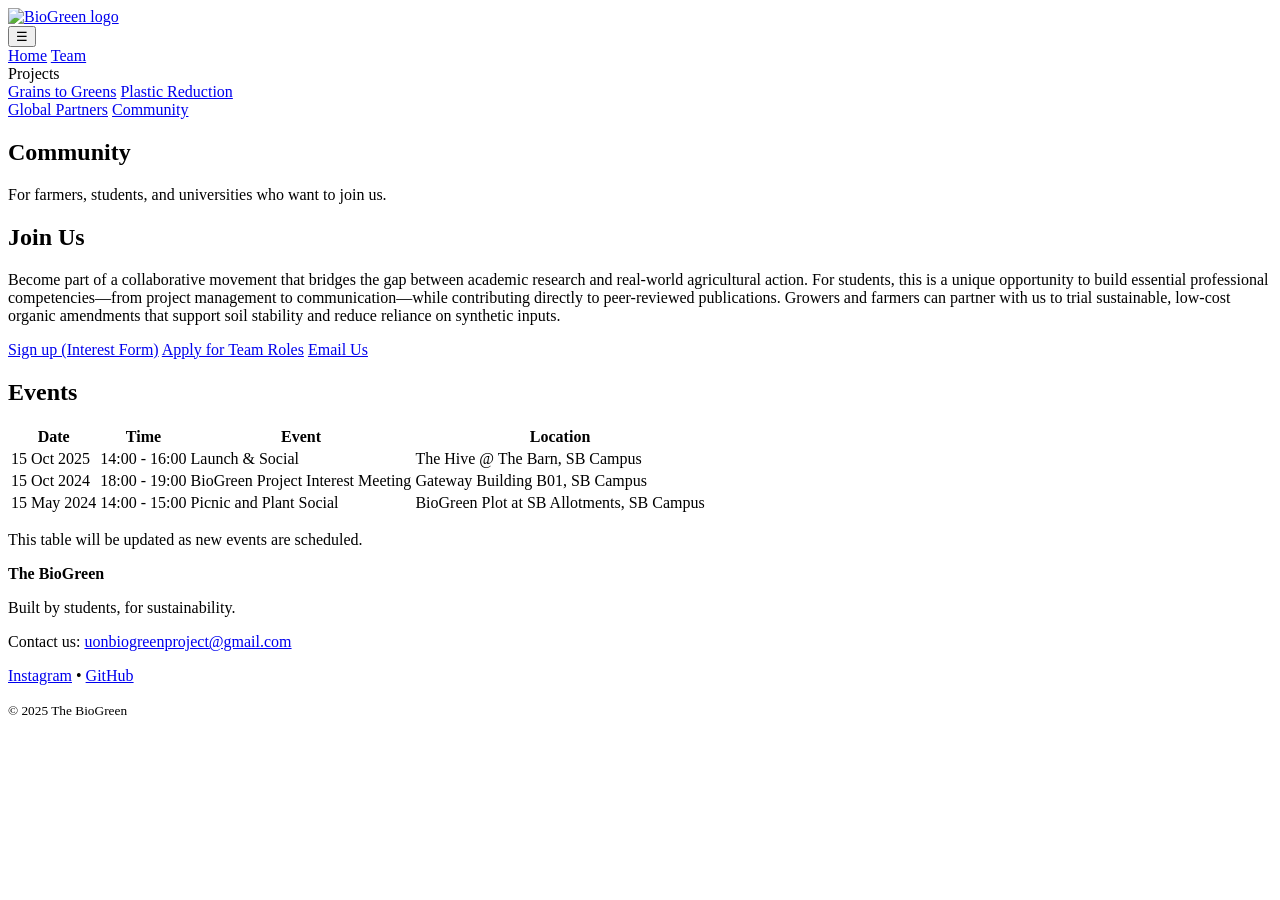
==== community.html @ 12fe90f6 "Update community.html" ====
<!DOCTYPE html>
<html lang="en">
<head>
  <meta charset="utf-8" />
  <meta name="viewport" content="width=device-width, initial-scale=1" />
  <title>Community — The BioGreen</title>
  <link rel="stylesheet" href="style.css" />
</head>
<body>
  <header class="header">
    <nav class="nav">
      <div class="brand">
        <a href="../index.html"><img src="../images/logo.jpg" alt="BioGreen logo" /></a>
      </div>
      <button class="menu-toggle" aria-label="Toggle navigation" aria-expanded="false" aria-controls="main-menu">☰</button>
      <div class="menu" id="main-menu">
        <a href="index.html">Home</a>
        <a href="team.html">Team</a>
          <div class="dropdown">
            <a class="dropdown-toggle">Projects</a>
            <div class="dropdown-menu">
              <a href="projects/brewery-waste.html">Grains to Greens</a>
              <a href="projects/plastic-reduction.html">Plastic Reduction</a>
            </div>
          </div>
          <a href="partners.html">Global Partners</a>
          <a href="community.html">Community</a>
      </div>
    </nav>
  </header>

  <section class="hero small" style="--hero-img: url('images/hero_home.jpg')">
    <div class="container">
      <h1 class="banner-title">Community</h1>
      <p class="lead">For farmers, students, and universities who want to join us.</p>
    </div>
  </section>

  <main class="container">
    <section class="section reveal">
      <h2>Join Us</h2>
      <p>Become part of a collaborative movement that bridges the gap between academic research and real-world agricultural action. For students, this is a unique opportunity to build essential professional competencies—from project management to communication—while contributing directly to peer-reviewed publications. Growers and farmers can partner with us to trial sustainable, low-cost organic amendments that support soil stability and reduce reliance on synthetic inputs.</p>
      <p>
        <a class="btn" href="https://docs.google.com/forms/d/e/1FAIpQLSfyrYPMFbpblwrjf735tpshw0kfAPxARhTBlcg-CUtjKqo_Og/viewform?usp=dialog" target="_blank" rel="noopener">Sign up (Interest Form)</a>
        <a class="btn" href="https://docs.google.com/forms/d/e/1FAIpQLSf0mxkOro-APzu-nE0Ocooh55Ws2I-JzgxP7_fyViZTUE4yIQ/viewform?usp=dialog" target="_blank" rel="noopener">Apply for Team Roles</a>
        <a class="btn" href="mailto:uonbiogreenproject@gmail.com">Email Us</a>
      </p>
    </section>

    <section class="section reveal">
      <h2>Events</h2>
      <table class="table">
        <thead>
          <tr><th>Date</th><th>Time</th><th>Event</th><th>Location</th></tr>
        </thead>
        <tbody>
          <tr><td>15 Oct 2025</td><td>14:00 - 16:00</td><td>Launch & Social</td><td>The Hive @ The Barn, SB Campus</td></tr>
          <tr><td>15 Oct 2024</td><td>18:00 - 19:00</td><td>BioGreen Project Interest Meeting</td><td>Gateway Building B01, SB Campus</td></tr>
          <tr><td>15 May 2024</td><td>14:00 - 15:00</td><td>Picnic and Plant Social</td><td>BioGreen Plot at SB Allotments, SB Campus</td></tr>
        </tbody>
      </table>
      <p class="lead">This table will be updated as new events are scheduled.</p>
    </section>
  </main>

  <footer class="footer">
    <div class="container cols">
      <div>
        <strong>The BioGreen</strong>
        <p class="lead">Built by students, for sustainability.</p>
      </div>
      <div>
        <p>Contact us: <a href="mailto:uonbiogreenproject@gmail.com">uonbiogreenproject@gmail.com</a></p>
        <p><a href="https://www.instagram.com/thebiogreenproject_uon" target="_blank">Instagram</a> • <a href="https://github.com/thebiogreenproject" target="_blank">GitHub</a></p>
        <small>© 2025 The BioGreen</small>
      </div>
    </div>
  </footer>

  <script>
    document.addEventListener('DOMContentLoaded', function() {
      const toggle = document.querySelector('.menu-toggle');
      const menu = document.querySelector('.menu');
      const dropdowns = document.querySelectorAll('.dropdown');

      // Mobile menu toggle
      if (toggle && menu) {
        toggle.addEventListener('click', () => {
          menu.classList.toggle('open');
          toggle.textContent = menu.classList.contains('open') ? '✕' : '☰';
          toggle.setAttribute('aria-expanded', menu.classList.contains('open'));
        });
      }

      // Dropdown functionality
      dropdowns.forEach(dropdown => {
        const toggle = dropdown.querySelector('.dropdown-toggle');

        // Desktop: hover to open
        dropdown.addEventListener('mouseenter', () => {
          if (window.innerWidth > 860) dropdown.classList.add('open');
        });

        dropdown.addEventListener('mouseleave', () => {
          if (window.innerWidth > 860) dropdown.classList.remove('open');
        });

        // Mobile: click to toggle
        if (toggle) {
          toggle.addEventListener('click', (e) => {
            if (window.innerWidth <= 860) {
              e.preventDefault();
              dropdown.classList.toggle('open');
            }
          });
        }
      });

      const io = new IntersectionObserver(es => {
        es.forEach(e => e.isIntersecting && e.target.classList.add('show'));
      }, {threshold: .12});
      document.querySelectorAll('.reveal').forEach(el => io.observe(el));
    });
  </script>
</body>
</html>
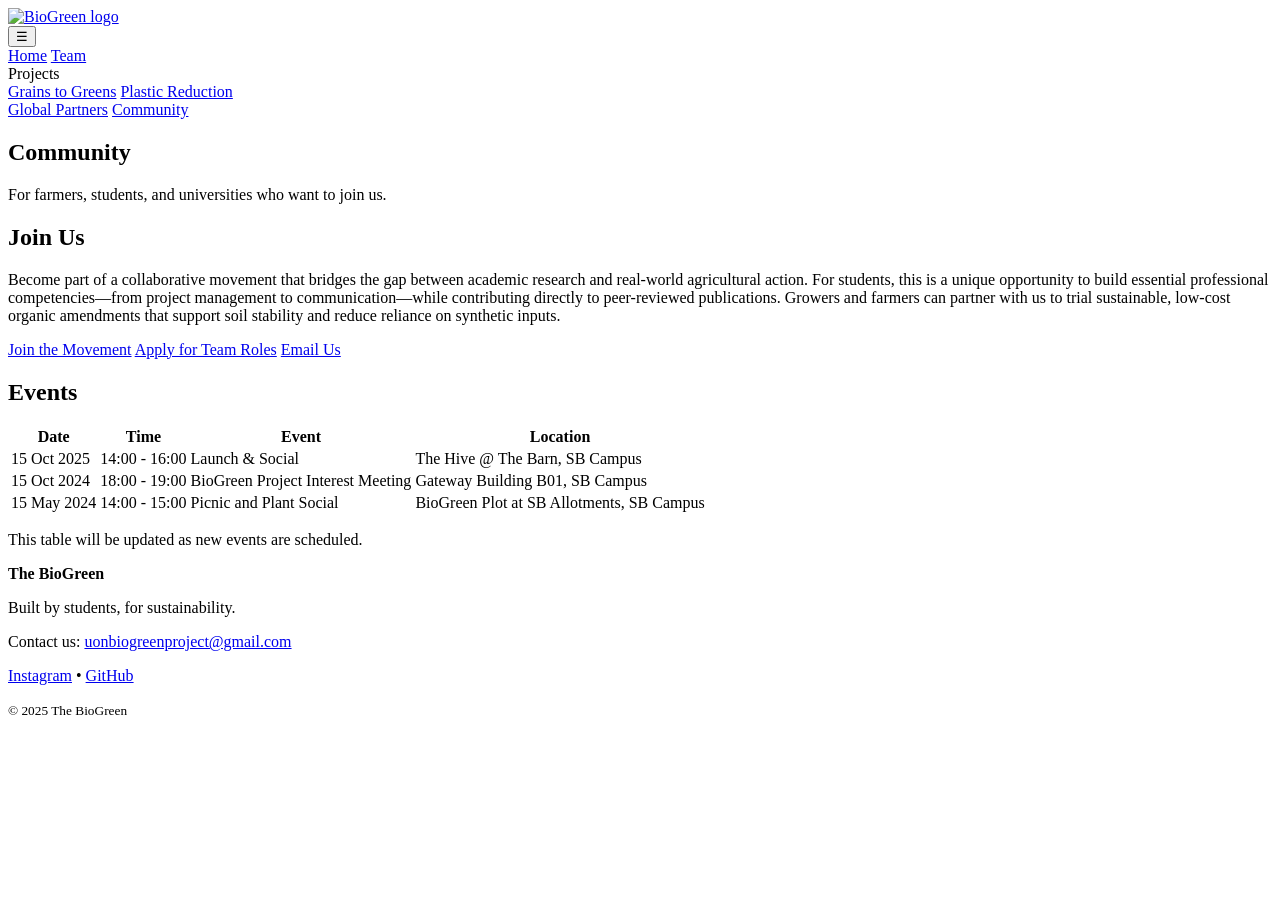
==== commit e5d432db: "Update community.html" ====
--- a/community.html
+++ b/community.html
@@ -41,7 +41,7 @@
       <h2>Join Us</h2>
       <p>Become part of a collaborative movement that bridges the gap between academic research and real-world agricultural action. For students, this is a unique opportunity to build essential professional competencies—from project management to communication—while contributing directly to peer-reviewed publications. Growers and farmers can partner with us to trial sustainable, low-cost organic amendments that support soil stability and reduce reliance on synthetic inputs.</p>
       <p>
-        <a class="btn" href="https://docs.google.com/forms/d/e/1FAIpQLSfyrYPMFbpblwrjf735tpshw0kfAPxARhTBlcg-CUtjKqo_Og/viewform?usp=dialog" target="_blank" rel="noopener">Sign up (Interest Form)</a>
+        <a class="btn" href="https://docs.google.com/forms/d/e/1FAIpQLSfyrYPMFbpblwrjf735tpshw0kfAPxARhTBlcg-CUtjKqo_Og/viewform?usp=dialog" target="_blank" rel="noopener">Join the Movement</a>
         <a class="btn" href="https://docs.google.com/forms/d/e/1FAIpQLSf0mxkOro-APzu-nE0Ocooh55Ws2I-JzgxP7_fyViZTUE4yIQ/viewform?usp=dialog" target="_blank" rel="noopener">Apply for Team Roles</a>
         <a class="btn" href="mailto:uonbiogreenproject@gmail.com">Email Us</a>
       </p>
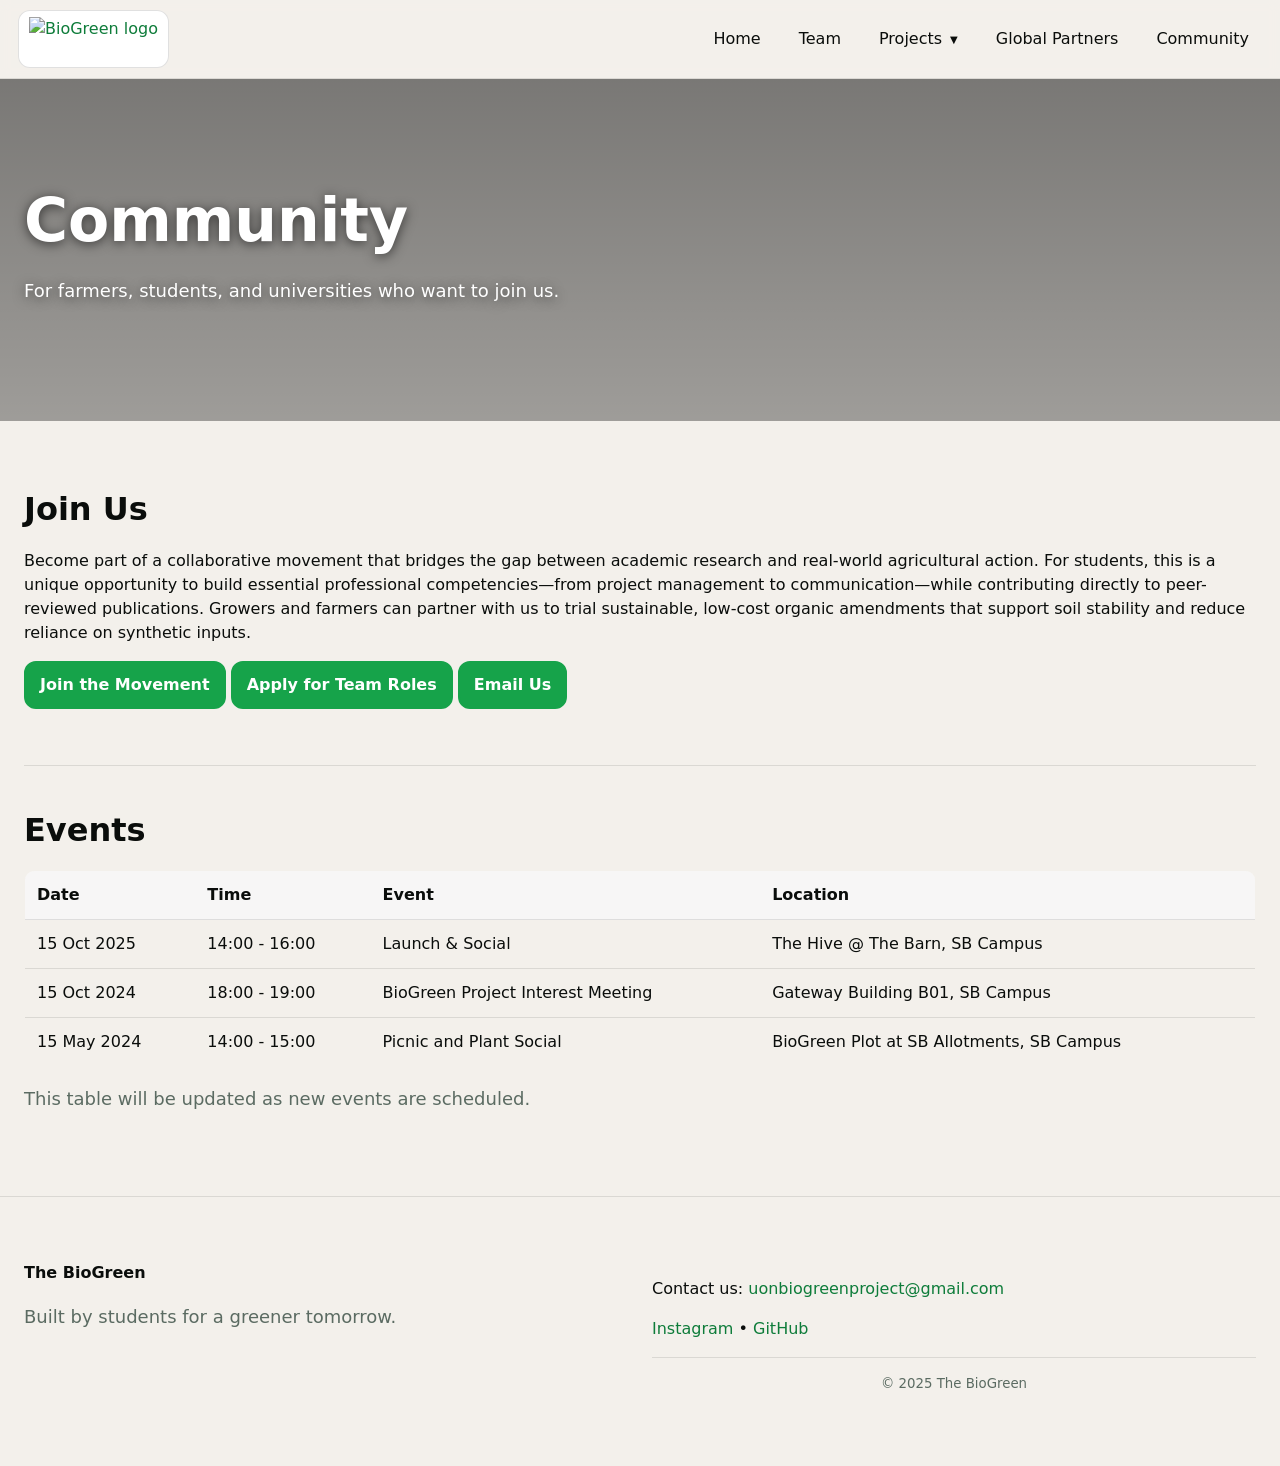
==== commit 119a177b: "Update community.html" ====
--- a/community.html
+++ b/community.html
@@ -29,7 +29,7 @@
     </nav>
   </header>
 
-  <section class="hero small" style="--hero-img: url('images/hero_home.jpg')">
+  <section class="hero small" style="--hero-img: url('images/Grains_Banner.jpeg')">
     <div class="container">
       <h1 class="banner-title">Community</h1>
       <p class="lead">For farmers, students, and universities who want to join us.</p>
@@ -67,7 +67,7 @@
     <div class="container cols">
       <div>
         <strong>The BioGreen</strong>
-        <p class="lead">Built by students, for sustainability.</p>
+        <p class="lead">Built by students for a greener tomorrow.</p>
       </div>
       <div>
         <p>Contact us: <a href="mailto:uonbiogreenproject@gmail.com">uonbiogreenproject@gmail.com</a></p>
--- a/style.css
+++ b/style.css
@@ -0,0 +1,793 @@
+/*************************************
+ BioGreen Website Styles (Unified)
+*************************************/
+:root { 
+  --bg: #F3F0EB; 
+  --panel: #F7F4EE; /* Changed: lighter, less yellow */
+  --ink: #0a0d0b; 
+  --muted: #5b6b62; 
+  --accent: #16a34a; 
+  --accent-2: #0e7c3a; 
+  --ring: rgba(22,163,74,.25); 
+  --max: 1400px; 
+}
+
+* { box-sizing: border-box; }
+html, body {
+  margin: 0;
+  padding: 0;
+  background: var(--bg);
+  color: var(--ink);
+  font-family: system-ui, -apple-system, Segoe UI, Roboto, Inter, Arial, sans-serif;
+  line-height: 1.5;
+  min-height: 100vh;
+}
+img {
+  max-width: 100%;
+  height: auto;
+  display: block;
+}
+a {
+  color: var(--accent-2);
+  text-decoration: none;
+  transition: opacity 0.2s ease;
+} 
+a:hover {
+  opacity: .9;
+}
+.container {
+  max-width: var(--max);
+  margin: 0 auto;
+  padding: 24px;
+  width: 100%;
+}
+
+/* Header & Nav */
+.header {
+  position: sticky;
+  top: 0;
+  z-index: 20;
+  background: rgba(243,240,235,0.92); /* Changed: matches page bg with transparency */
+  border-bottom: 1px solid rgba(0,0,0,0.1);
+  backdrop-filter: blur(6px);
+}
+.nav {
+  display: flex;
+  align-items: center;
+  justify-content: space-between;
+  gap: 12px;
+  padding: 10px 18px;
+  max-width: var(--max);
+  margin: 0 auto;
+  width: 100%;
+}
+.menu {
+  display: flex;
+  flex-wrap: wrap;
+  gap: 12px;
+  align-items: center;
+  list-style: none;
+  margin: 0;
+  padding: 0;
+}
+.menu a {
+  padding: 8px 12px;
+  border-radius: 10px;
+  color: var(--ink);
+  border: 1px solid transparent;
+  transition: all 0.2s ease;
+}
+.menu a.active,
+.menu a:focus-visible { /* Changed: :focus-visible for better accessibility */
+  border-color: var(--ring);
+  box-shadow: 0 0 0 4px var(--ring);
+  outline: none;
+}
+.menu a:hover {
+  background: rgba(241,245,242,0.7);
+}
+
+.brand a {
+  display: flex;
+  align-items: center;
+  padding: 6px 10px;
+  border-radius: 12px;
+  background: #fff;
+  border: 1px solid rgba(0,0,0,0.12);
+  transition: background 0.2s ease, box-shadow 0.2s ease;
+}
+
+.brand a:hover {
+  background: rgba(255,255,255,0.95);
+  box-shadow: 0 2px 8px rgba(0,0,0,0.08);
+}
+
+.brand img {
+  height: 44px;
+  width: auto;
+  display: block;
+}
+
+/* Dropdown Menu */
+.dropdown {
+  position: relative;
+}
+.dropdown-toggle {
+  cursor: pointer;
+  display: flex;
+  align-items: center;
+  gap: 4px;
+  padding: 8px 12px;
+  border-radius: 10px;
+  border: 1px solid transparent;
+  transition: all 0.2s ease;
+}
+.dropdown-toggle:hover {
+  background: rgba(241,245,242,0.7);
+}
+.dropdown-toggle::after {
+  content: "▼";
+  font-size: 10px;
+  transition: transform 0.2s;
+  margin-left: 4px;
+}
+.dropdown.open .dropdown-toggle::after {
+  transform: rotate(180deg);
+}
+.dropdown-menu {
+  position: absolute;
+  top: 100%;
+  left: 0;
+  background: rgba(255,255,255,0.98);
+  border: 1px solid rgba(0,0,0,0.1);
+  border-radius: 12px;
+  padding: 8px 0;
+  min-width: 180px;
+  box-shadow: 0 4px 12px rgba(0,0,0,.1);
+  display: none;
+  z-index: 100;
+  margin-top: 4px;
+  backdrop-filter: blur(4px);
+}
+.dropdown.open .dropdown-menu {
+  display: block;
+}
+.dropdown-menu a {
+  display: block;
+  padding: 8px 16px;
+  border-radius: 0;
+  border: none;
+  white-space: nowrap;
+}
+.dropdown-menu a:hover {
+  background: rgba(241,245,242,0.7);
+}
+
+/* Mobile burger */
+.menu-toggle {
+  display: none;
+  background: transparent;
+  border: 0;
+  font-size: 22px;
+  line-height: 1;
+  padding: 8px 10px;
+  border-radius: 8px;
+  cursor: pointer;
+  color: var(--ink);
+}
+.menu-toggle:focus-visible { /* Changed: :focus-visible */
+  outline: 2px solid var(--accent);
+  outline-offset: 2px;
+}
+@media (max-width: 860px) {
+  .brand img {
+    height: 44px;
+  }
+  .menu-toggle {
+    display: inline-block;
+  }
+  .menu {
+    position: absolute;
+    top: 100%;
+    right: 16px;
+    left: 16px;
+    flex-direction: column;
+    background: rgba(255,255,255,0.98);
+    border: 1px solid rgba(0,0,0,0.1);
+    border-radius: 12px;
+    padding: 12px;
+    display: none;
+    z-index: 100;
+    box-shadow: 0 4px 12px rgba(0,0,0,.1);
+    backdrop-filter: blur(4px);
+  }
+  .menu.open {
+    display: flex;
+  }
+  .dropdown-menu {
+    position: static;
+    box-shadow: none;
+    border: none;
+    display: none;
+    padding-left: 12px;
+    background: transparent;
+    backdrop-filter: none;
+  }
+  .dropdown.open .dropdown-menu {
+    display: block;
+  }
+  .dropdown-toggle::after {
+    margin-left: auto;
+  }
+}
+
+/* Buttons */
+.btn {
+  display: inline-block;
+  padding: 10px 14px;
+  border-radius: 12px;
+  font-weight: 600;
+  color: #fff;
+  background: var(--accent);
+  border: 2px solid var(--accent);
+  transition: all .2s ease;
+  cursor: pointer;
+  text-align: center;
+  font-size: 16px;
+}
+.btn:hover {
+  background: var(--accent-2);
+  border-color: var(--accent-2);
+  opacity: 1;
+}
+.btn.secondary {
+  background: transparent;
+  color: var(--accent);
+  border: 2px solid var(--accent);
+}
+.btn.secondary:hover {
+  background: var(--accent);
+  color: #fff;
+}
+
+/* Hero banners */
+.hero {
+  position: relative;
+  min-height: 66vh;
+  display: flex;
+  align-items: center;
+  color: #fff;
+  background: 
+    linear-gradient(180deg, rgba(0,0,0,.55), rgba(0,0,0,.45) 60%, rgba(0,0,0,.30)),
+    var(--hero-img, url('images/hero_home.jpg')) center 45% / cover no-repeat;
+}
+.hero .container {
+  z-index: 1;
+  text-align: left;
+  padding: 80px 24px;
+  position: relative;
+}
+.hero h1,
+.hero p,
+.hero .kicker {
+  color: #fff;
+  text-shadow: 0 2px 12px rgba(0,0,0,.6);
+}
+.hero h1 {
+  font-size: clamp(32px, 5vw, 60px);
+  font-weight: 800;
+  margin: 0 0 12px;
+}
+.hero p {
+  max-width: 800px;
+  margin: 0 0 20px;
+  font-size: clamp(16px, 2vw, 18px);
+}
+.hero .actions {
+  display: flex;
+  gap: 12px;
+  flex-wrap: wrap;
+  margin-top: 8px;
+}
+.hero.small {
+  min-height: 38vh;
+  background: 
+    linear-gradient(180deg, rgba(0,0,0,.50), rgba(0,0,0,.35)),
+    var(--hero-img, url('images/banner_generic.jpg')) center / cover no-repeat;
+}
+
+/* Sections */
+.section {
+  padding: 40px 0;
+  border-top: 1px solid rgba(0,0,0,0.1);
+}
+.section:first-of-type {
+  border-top: none;
+}
+.section h2 {
+  font-size: clamp(22px, 3vw, 32px);
+  margin: 0 0 16px;
+}
+.partners-page .section {
+  padding: 24px 0;
+}
+.kicker {
+  display: inline-block;
+  font-size: 12px;
+  letter-spacing: .15em;
+  color: var(--muted);
+  text-transform: uppercase;
+  margin-bottom: 6px;
+  font-weight: 600;
+}
+.lead {
+  font-size: 18px;
+  color: var(--muted);
+  line-height: 1.6;
+}
+
+/* Cards & grids */
+.card-grid {
+  display: grid;
+  grid-template-columns: repeat(auto-fit, minmax(240px, 1fr));
+  gap: 24px;
+}
+
+.card.media {
+  padding: 0;
+  overflow: hidden;              /* clip image to radius */
+}
+
+.card.media .content {
+  padding: 16px 20px;
+}
+
+.card.media img {
+  width: 100%;
+  height: 130px;
+  object-fit: cover;
+  display: block;
+  margin: 0;
+  border-radius: 0;
+}
+
+/* Clickable cards should not look like links */
+.partners-grid a.card,
+a.news-card {
+  text-decoration: none;
+  color: inherit;
+}
+
+.partners-grid a.card:hover,
+a.news-card:hover {
+  opacity: 1; /* override global a:hover dim */
+}
+
+.partners-grid {
+  display: grid;
+  grid-template-columns: repeat(auto-fit, 380px);
+  gap: 24px;
+  justify-content: center;
+}
+
+.partners-grid .card.media img {
+  width: 100%;
+  aspect-ratio: 16 / 9;
+  object-fit: contain;
+  padding: 16px;
+  background: #fff;
+}
+
+/* Card media should be flush + clipped by the card */
+.card {
+  background: var(--panel);
+  border: 1px solid rgba(0,0,0,0.1);
+  border-radius: 16px;
+  padding: 20px;                 /* default text card padding */
+  transition: transform .2s ease, box-shadow .2s ease;
+}
+
+
+.card:hover {
+  transform: translateY(-3px);
+  box-shadow: 0 10px 24px rgba(0,0,0,.08);
+}
+
+.card h3 {
+  margin: 0 0 6px;
+  font-size: 1.25rem;
+}
+.card p.lead {
+  margin: 6px 0 0;
+  line-height: 1.55;
+}
+
+/* Team Cards (FIXED: No longer conflicts with .card) */
+.team-card {
+  background: #e9f8ee;
+  border: 1px solid #b7e1c1;
+  border-radius: 16px;
+  text-align: center;
+  transition: all .25s ease;
+  text-decoration: none;
+  color: inherit;
+  padding: 16px;
+  height: 100%;
+  display: flex;
+  flex-direction: column;
+}
+.team-card:hover {
+  background: #d4f0db;
+  transform: translateY(-4px);
+  box-shadow: 0 4px 10px rgba(0,0,0,.08);
+}
+.team-card img {
+  width: 160px;
+  height: 160px;
+  object-fit: cover;
+  border-radius: 50%;
+  margin: 0 auto 12px;
+  display: block;
+  border: 3px solid #fff;
+  transition: transform .2s ease;
+}
+.team-card:hover img {
+  transform: scale(1.03);
+}
+.team-card h3 {
+  margin: 8px 0 4px;
+  font-weight: 700;
+  color: var(--ink);
+}
+.team-card p.lead {
+  font-size: 16px;
+  color: var(--muted);
+  margin: 4px 0;
+  flex-grow: 1;
+}
+
+/* Legacy team selectors (compatibility) */
+#lead img,
+#leads img,
+#members img,
+#alumni img {
+  width: 180px;
+  height: 180px;
+  object-fit: cover;
+  border-radius: 50%;
+  margin: 0 auto 12px;
+  display: block;
+  border: 2px solid rgba(0,0,0,0.1);
+}
+#lead .lead,
+#leads .lead,
+#members .lead,
+#alumni .lead {
+  line-height: 1.3;
+  margin: 4px 0;
+  font-size: 17px;
+}
+
+.members-cta {
+  width: 100%;
+  display: flex;
+  flex-direction: column;
+  align-items: center;
+  gap: 20px;
+  margin-top: 32px;
+}
+.members-divider {
+  width: 70%;
+  border: 0;
+  border-top: 2px solid #16a34a;
+}
+.btn-row {
+  display: flex;
+  justify-content: center;
+  align-items: center;
+  gap: 18px;
+  flex-wrap: wrap;
+}
+
+/* Footer */
+.footer {
+  border-top: 1px solid rgba(0,0,0,0.1);
+  background: rgba(243,240,235,0.98); /* Changed: matches header */
+  padding: 40px 0 24px;
+}
+.footer .cols {
+  display: grid;
+  grid-template-columns: repeat(auto-fit, minmax(220px, 1fr));
+  gap: 24px;
+  margin-bottom: 24px;
+}
+.footer small {
+  color: var(--muted);
+  display: block;
+  text-align: center;
+  padding-top: 16px;
+  border-top: 1px solid rgba(0,0,0,0.1);
+}
+
+/* Newsletter Form (FIXED: Scoped styling) */
+#newsletter form {
+  display: flex;
+  gap: 8px;
+  flex-wrap: wrap;
+  align-items: center;
+}
+#newsletter input[type="email"] {
+  flex: 1;
+  min-width: 200px;
+  padding: 10px 12px;
+  border-radius: 10px;
+  border: 1px solid #d1d5db;
+  font-size: 16px;
+  transition: border-color 0.2s ease;
+  background: white;
+}
+#newsletter input[type="email"]:focus-visible { /* Changed: :focus-visible */
+  outline: 2px solid var(--accent);
+  outline-offset: 2px;
+  border-color: var(--accent);
+}
+#newsletter .btn {
+  flex-shrink: 0;
+}
+
+/* DO NOT use global form styling - it breaks other forms! */
+/* form { ... } */
+
+/* Logos */
+.logo-row {
+  display: flex;
+  flex-wrap: wrap;
+  gap: 16px;
+  align-items: center;
+  justify-content: center;
+}
+.logo-row img {
+  height: 54px;
+  background: #f6f8f7;
+  border: 1px solid rgba(0,0,0,0.1);
+  border-radius: 10px;
+  padding: 8px;
+  object-fit: contain;
+}
+
+/* Tables */
+.table {
+  width: 100%;
+  border-collapse: collapse;
+  border: 1px solid rgba(0,0,0,0.1);
+  border-radius: 10px;
+  overflow: hidden;
+  margin: 1rem 0;
+}
+.table th,
+.table td {
+  padding: 12px;
+  border-bottom: 1px solid rgba(0,0,0,0.1);
+  text-align: left;
+}
+.table th {
+  background: rgba(249,250,251,0.7);
+  font-weight: 600;
+}
+.table tr:last-child td {
+  border-bottom: none;
+}
+@media (max-width: 600px) {
+  .table {
+    font-size: 14px;
+  }
+  .table th,
+  .table td {
+    padding: 8px;
+  }
+}
+
+/* Past Team Toggle (Cohorts) */
+details.cohort {
+  margin-top: 16px;
+}
+
+details.cohort summary {
+  list-style: none;
+  cursor: pointer;
+  padding: 14px 18px;
+  border-radius: 14px;
+  border: 2px solid var(--accent);
+  background: linear-gradient(135deg, #e9f8ee, #f3f0eb);
+  font-weight: 700;
+  color: var(--accent-2);
+  display: flex;
+  align-items: center;
+  justify-content: space-between;
+  transition: all 0.25s ease;
+  outline: none;
+}
+
+/* Remove default arrow */
+details.cohort summary::-webkit-details-marker {
+  display: none;
+}
+
+/* Hover */
+details.cohort summary:hover {
+  transform: translateY(-2px);
+  box-shadow: 0 10px 22px rgba(0,0,0,0.08);
+}
+
+/* Arrow indicator */
+details.cohort summary::after {
+  content: "▸";
+  font-size: 18px;
+  transition: transform 0.25s ease;
+}
+
+/* Open state */
+details.cohort[open] summary {
+  background: linear-gradient(135deg, #d4f0db, #f3f0eb);
+}
+
+details.cohort[open] summary::after {
+  transform: rotate(90deg);
+}
+
+details.cohort .cohort-body {
+  margin-top: 16px;
+  animation: fadeSlideIn 0.35s ease;
+  padding: 0 4px;
+}
+
+@keyframes fadeSlideIn {
+  from {
+    opacity: 0;
+    transform: translateY(-6px);
+  }
+  to {
+    opacity: 1;
+    transform: none;
+  }
+}
+
+/* Alternating feature rows (Vision/Mission/Values) */
+.feature-row {
+  display: grid;
+  grid-template-columns: 1fr 1.2fr;
+  gap: 22px;
+  align-items: center;
+  margin-top: 26px;
+}
+
+.feature-row.reverse {
+  direction: rtl;
+}
+
+.feature-row.reverse > * {
+  direction: ltr;
+}
+
+.feature-media {
+  border-radius: 18px;
+  overflow: hidden;
+  box-shadow: 0 12px 26px rgba(0,0,0,0.08);
+  border: 1px solid rgba(0,0,0,0.06);
+}
+
+.feature-media img {
+  width: 100%;
+  height: 340px;
+  object-fit: cover;
+  display: block;
+}
+
+.feature-text h2 {
+  margin-top: 0;
+}
+
+/* Mobile */
+@media (max-width: 860px) {
+  .feature-row {
+    grid-template-columns: 1fr;
+    gap: 16px;
+  }
+  .feature-media img {
+    height: 260px;
+  }
+  .feature-row.reverse {
+    direction: ltr;
+  }
+}
+
+/* Side decorative leaves (desktop only) */
+.side-decor {
+  position: fixed;
+  top: 120px;
+  bottom: 80px;
+  opacity: .12;
+  z-index: 0;
+  pointer-events: none;
+}
+.side-decor.left {
+  left: 8px;
+}
+.side-decor.right {
+  right: 8px;
+}
+.side-decor img {
+  height: 70vh;
+  object-fit: contain;
+  max-height: 100%;
+}
+@media (max-width: 1024px) {
+  .side-decor {
+    display: none;
+  }
+}
+
+/* Scroll-in animations (subtle) */
+.reveal {
+  opacity: 0;
+  transform: translateY(12px);
+  transition: opacity .6s ease, transform .6s ease;
+}
+.reveal.show {
+  opacity: 1;
+  transform: none;
+}
+
+/* Responsive tweaks */
+@media (max-width: 700px) {
+  .menu {
+    gap: 6px;
+  }
+  .menu a {
+    padding: 8px 10px;
+  }
+  .container {
+    padding: 16px;
+  }
+  .section {
+    padding: 24px 0;
+  }
+  .hero .container {
+    padding: 40px 16px;
+  }
+}
+
+/* Optional legacy gallery */
+.gallery-grid {
+  columns: 320px;
+  column-gap: 14px;
+}
+.gallery-grid img {
+  width: 100%;
+  height: 300px;
+  object-fit: cover;
+  margin: 0 0 14px;
+  border-radius: 12px;
+  border: 1px solid rgba(0,0,0,0.1);
+}
+
+/* No news message */
+.no-news {
+  text-align: center;
+  padding: 40px 0;
+  color: var(--muted);
+}
+
+/* Utility classes */
+.text-center {
+  text-align: center;
+}
+/* Utility classes */
+.btn-center{
+  display:flex;
+  justify-content:center;
+  align-items:center;
+}
+
+.mt-0 { margin-top: 0; }
+.mb-0 { margin-bottom: 0; }
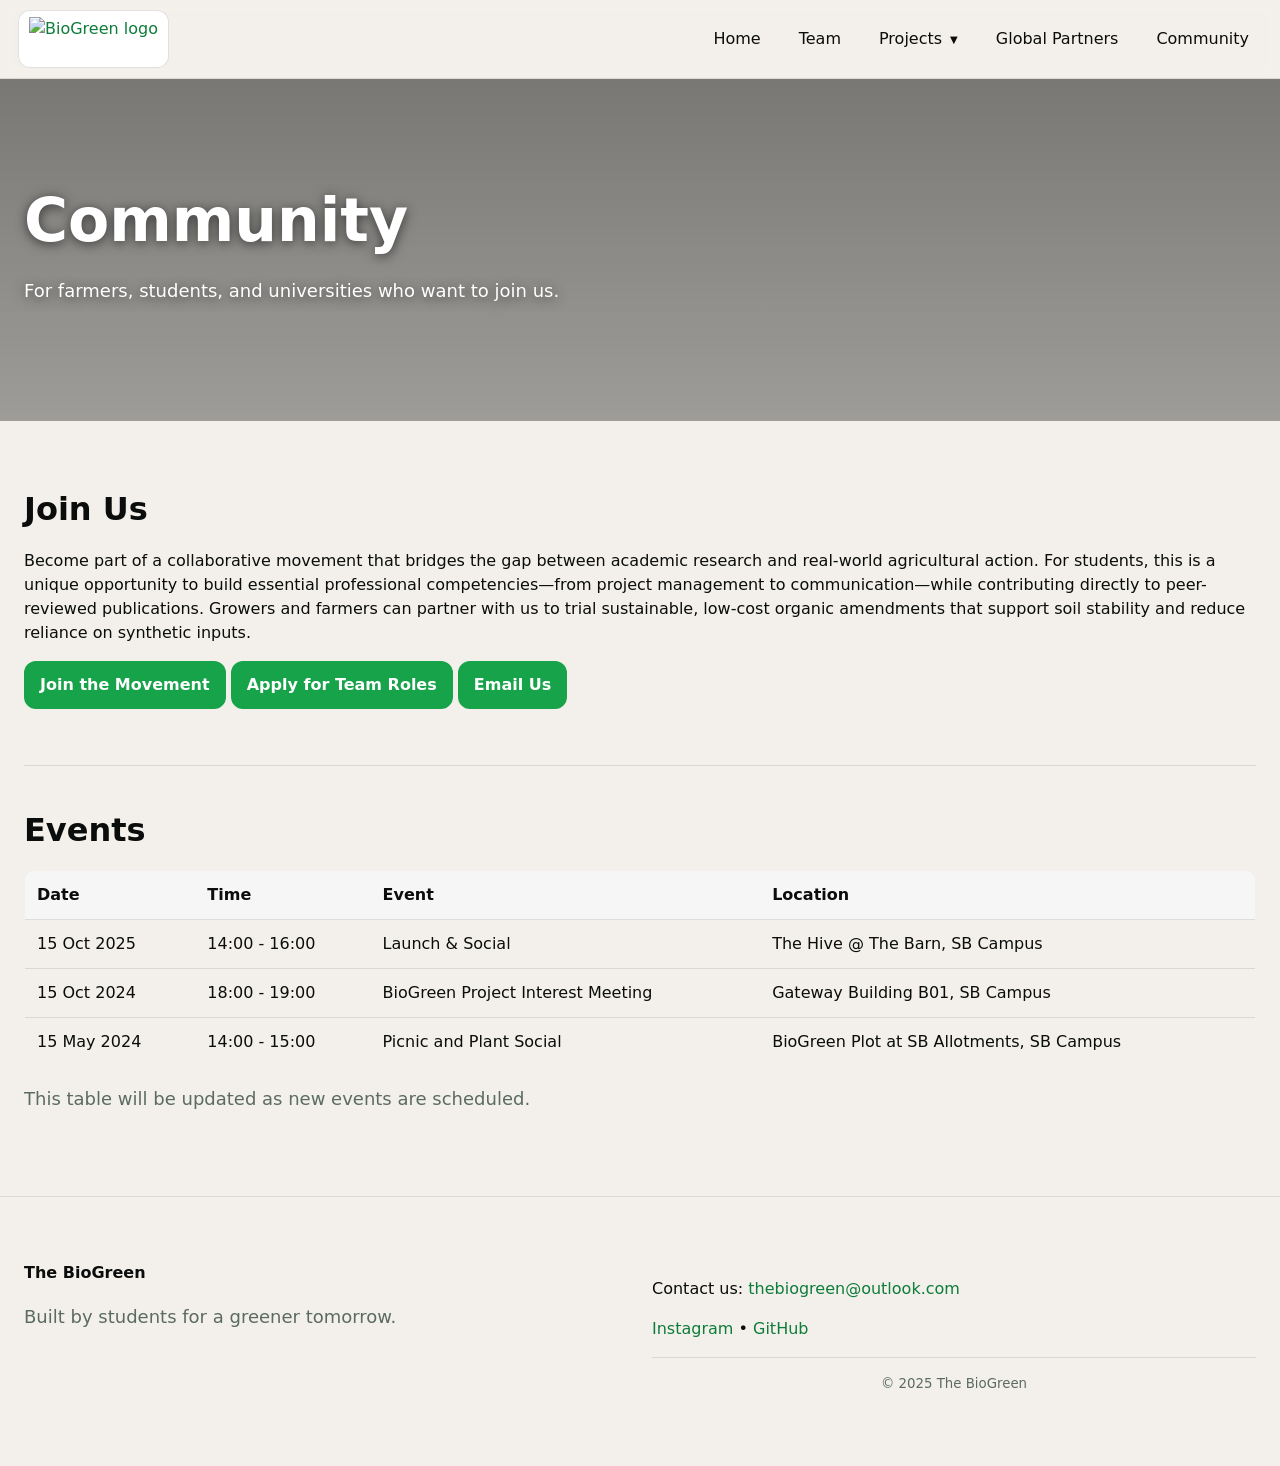
==== commit bf674264: "Update community.html" ====
--- a/community.html
+++ b/community.html
@@ -43,7 +43,7 @@
       <p>
         <a class="btn" href="https://docs.google.com/forms/d/e/1FAIpQLSfyrYPMFbpblwrjf735tpshw0kfAPxARhTBlcg-CUtjKqo_Og/viewform?usp=dialog" target="_blank" rel="noopener">Join the Movement</a>
         <a class="btn" href="https://docs.google.com/forms/d/e/1FAIpQLSf0mxkOro-APzu-nE0Ocooh55Ws2I-JzgxP7_fyViZTUE4yIQ/viewform?usp=dialog" target="_blank" rel="noopener">Apply for Team Roles</a>
-        <a class="btn" href="mailto:uonbiogreenproject@gmail.com">Email Us</a>
+        <a class="btn" href="mailto:thebiogreen@outlook.com">Email Us</a>
       </p>
     </section>
 
@@ -70,7 +70,7 @@
         <p class="lead">Built by students for a greener tomorrow.</p>
       </div>
       <div>
-        <p>Contact us: <a href="mailto:uonbiogreenproject@gmail.com">uonbiogreenproject@gmail.com</a></p>
+        <p>Contact us: <a href="mailto:thebiogreen@outlook.com">thebiogreen@outlook.com</a></p>
         <p><a href="https://www.instagram.com/thebiogreenproject_uon" target="_blank">Instagram</a> • <a href="https://github.com/thebiogreenproject" target="_blank">GitHub</a></p>
         <small>© 2025 The BioGreen</small>
       </div>
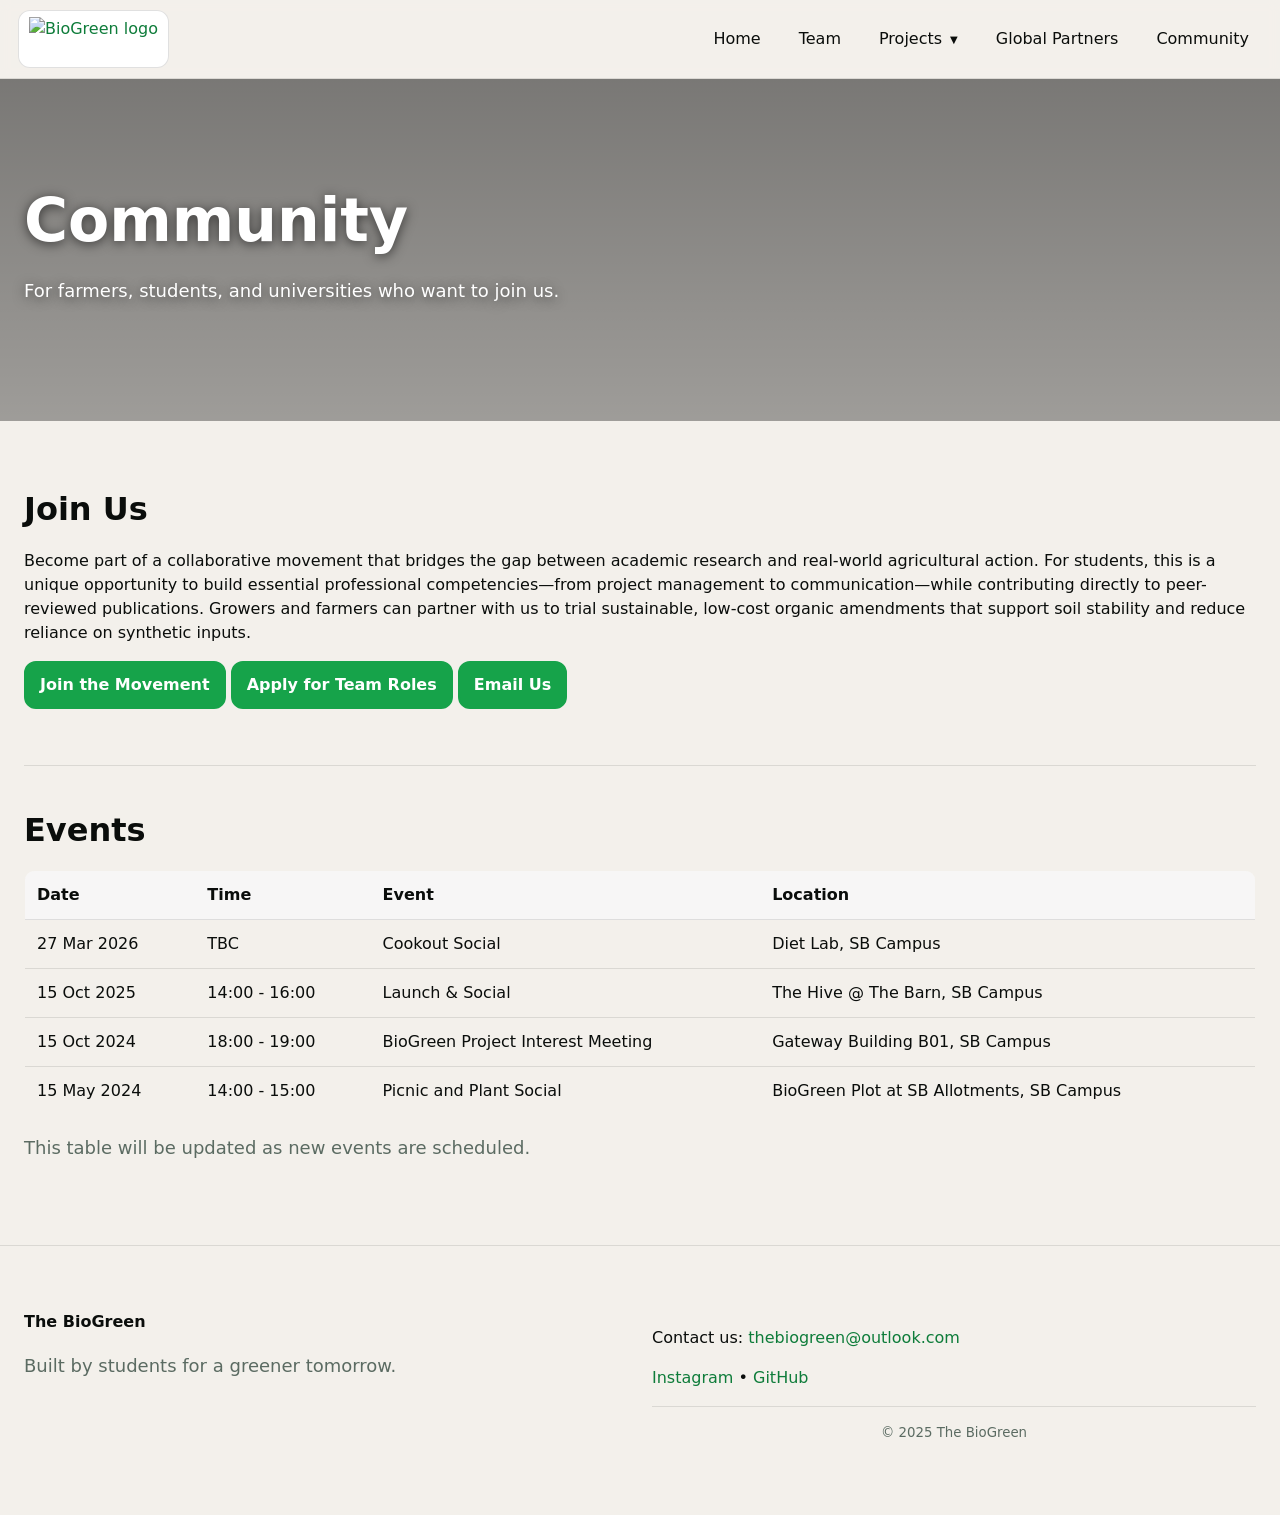
==== commit 6a0df3a7: "Update community.html" ====
--- a/community.html
+++ b/community.html
@@ -54,6 +54,7 @@
           <tr><th>Date</th><th>Time</th><th>Event</th><th>Location</th></tr>
         </thead>
         <tbody>
+          <tr><td>27 Mar 2026</td><td>TBC</td><td>Cookout Social</td><td>Diet Lab, SB Campus</td></tr>
           <tr><td>15 Oct 2025</td><td>14:00 - 16:00</td><td>Launch & Social</td><td>The Hive @ The Barn, SB Campus</td></tr>
           <tr><td>15 Oct 2024</td><td>18:00 - 19:00</td><td>BioGreen Project Interest Meeting</td><td>Gateway Building B01, SB Campus</td></tr>
           <tr><td>15 May 2024</td><td>14:00 - 15:00</td><td>Picnic and Plant Social</td><td>BioGreen Plot at SB Allotments, SB Campus</td></tr>
